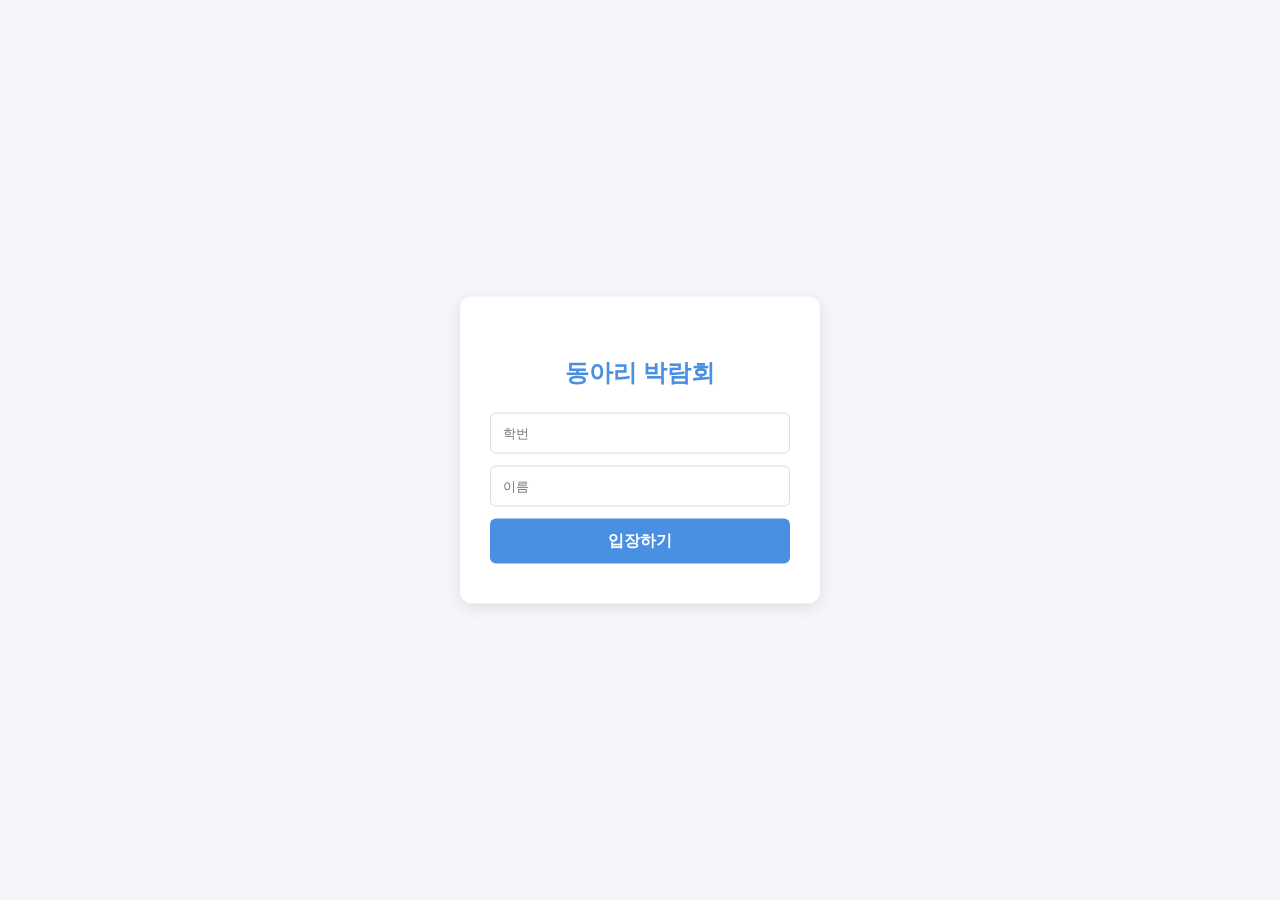
==== potato/index.html @ 2d9316b9 "Add files via upload" ====
<!DOCTYPE html>
<html lang="ko">
<head>
    <meta charset="UTF-8">
    <meta name="viewport" content="width=device-width, initial-scale=1.0">
    <title>로그인</title>
    <link rel="stylesheet" href="style.css">
</head>
<body>
    <div class="login-container">
        <h2>동아리 박람회</h2>
        <input type="text" id="studentId" placeholder="학번" required>
        <input type="text" id="studentName" placeholder="이름" required>
        <button class="login-btn" onclick="login()">입장하기</button>
    </div>

    <script src="script.js"></script>
</body>
</html>
---- potato/style.css ----
/* 공통 스타일 디자인 */
body {
    font-family: 'Malgun Gothic', sans-serif;
    margin: 0;
    padding: 0;
    background-color: #f4f6f9;
    color: #333;
}

/* 로그인 화면 */
.login-container {
    background: white;
    padding: 40px 30px;
    border-radius: 12px;
    box-shadow: 0 4px 15px rgba(0,0,0,0.1);
    text-align: center;
    width: 300px;
    position: absolute;
    top: 50%;
    left: 50%;
    transform: translate(-50%, -50%);
}
.login-container h2 { margin-bottom: 24px; color: #4A90E2; }
.login-container input {
    width: 100%; padding: 12px; margin-bottom: 12px;
    border: 1px solid #ddd; border-radius: 6px; box-sizing: border-box;
}
.login-btn {
    width: 100%; padding: 12px; background-color: #4A90E2; color: white;
    border: none; border-radius: 6px; font-size: 16px; cursor: pointer; font-weight: bold;
}

/* 메인 화면 */
.main-body { padding: 20px; text-align: center; }
.user-info { text-align: right; font-size: 15px; font-weight: bold; margin-bottom: 15px; color: #555; }
.main-title { font-size: 32px; margin-bottom: 25px; }
.timetable {
    background: white; padding: 20px; border-radius: 12px;
    box-shadow: 0 2px 8px rgba(0,0,0,0.05); max-width: 500px; margin: 0 auto 30px auto; text-align: left;
}
.timetable h3 { margin-top: 0; color: #4A90E2; text-align: center; }
.table-row { display: flex; justify-content: space-between; padding: 10px 0; border-bottom: 1px solid #eee; font-size: 14px; }
.menu-container { display: flex; flex-direction: column; gap: 15px; max-width: 500px; margin: 0 auto; }
.menu-btn {
    background: white; border: 2px solid #4A90E2; border-radius: 12px;
    padding: 22px; font-size: 18px; font-weight: bold; color: #4A90E2; cursor: pointer; transition: 0.2s;
}
.menu-btn:hover { background: #4A90E2; color: white; }

/* 서브 페이지 기본 공통 레이아웃 */
.sub-body { padding: 30px 20px; text-align: center; }
.sub-container {
    background: white; max-width: 600px; margin: 20px auto; padding: 20px;
    border-radius: 12px; box-shadow: 0 4px 10px rgba(0,0,0,0.05); text-align: left;
}
.booth-bg { background-color: #fff5f5; }
.stamp-bg { background-color: #f0fff4; }
.map-bg { background-color: #f0f7ff; }

/* 부스 안내용 탭 & 리스트 디자인 */
.filter-tabs { margin-bottom: 20px; }
.tab-btn { padding: 10px 25px; border: none; background: #ddd; cursor: pointer; border-radius: 20px; margin: 0 5px; }
.tab-btn.active { background: #4A90E2; color: white; font-weight: bold; }
.booth-item { display: flex; justify-content: space-between; align-items: center; padding: 15px; border-bottom: 1px solid #eee; }
.booth-info h3 { margin: 0 0 5px 0; font-size: 17px; color: #2c3e50; }
.booth-info .loc { font-size: 13px; color: #4A90E2; font-weight: bold; }
.fav-btn { background: none; border: none; font-size: 22px; color: #ccc; cursor: pointer; }
.fav-btn.active { color: #f1c40f; }

/* 3x3 원형 스탬프 빙고판 디자인 */
.bingo-board {
    display: grid; grid-template-columns: repeat(3, 1fr);
    gap: 15px; max-width: 360px; margin: 20px auto;
}
.bingo-cell {
    background: #ffffff; border: 2px dashed #b2bec3; border-radius: 50%;
    aspect-ratio: 1 / 1; display: flex; flex-direction: column;
    align-items: center; justify-content: center; font-size: 12px;
    font-weight: bold; color: #2d3436; position: relative; text-align: center; box-sizing: border-box;
}
.req-badge {
    position: absolute; top: 6px; background-color: #d63031;
    color: white; font-size: 8px; padding: 1px 5px; border-radius: 10px;
}
.bingo-cell.active { background: #edf7ed; border: 2px solid #2ecc71; color: #1b5e20; }
.bingo-cell .status { font-size: 18px; margin-top: 3px; }
.bingo-result { text-align: center; font-size: 24px; font-weight: bold; color: #d63031; margin-top: 20px; }
.map-placeholder { width: 100%; height: 300px; background: #e9ecef; display: flex; align-items: center; justify-content: center; border-radius: 8px; color: #6c757d; font-weight: bold; border: 2px dashed #ced4da; }
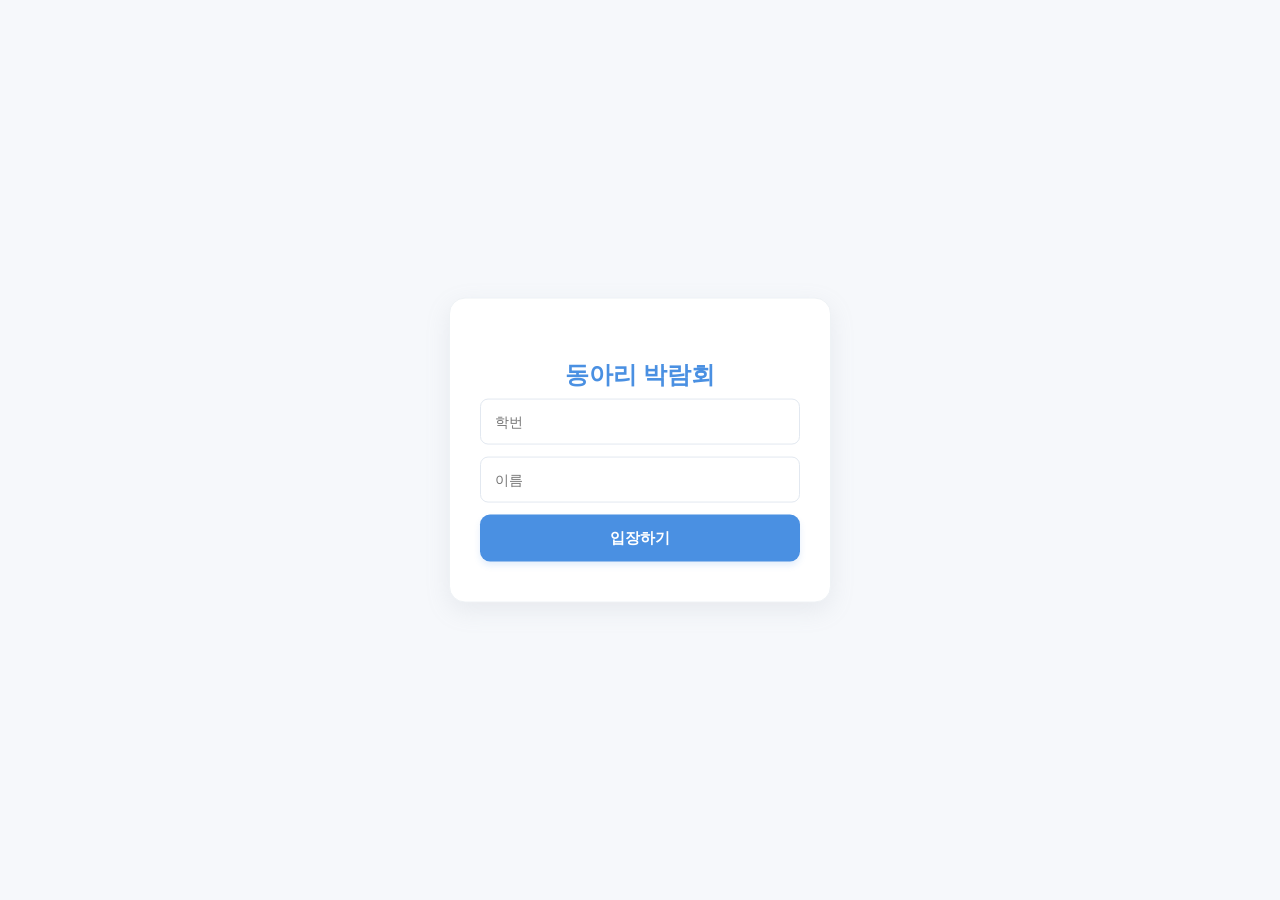
==== commit 9d497c59: "Update index.html" ====
--- a/potato/index.html
+++ b/potato/index.html
@@ -16,4 +16,4 @@
 
     <script src="script.js"></script>
 </body>
-</html>+</html>
--- a/potato/style.css
+++ b/potato/style.css
@@ -1,88 +1,373 @@
-/* 공통 스타일 디자인 */
+/* ==========================================================================
+   1. 공통 기본 스타일 & 배경 (축제 분위기 파스텔 톤)
+   ========================================================================== */
 body {
     font-family: 'Malgun Gothic', sans-serif;
     margin: 0;
     padding: 0;
-    background-color: #f4f6f9;
+    background-color: #f6f8fb;
     color: #333;
-}
-
-/* 로그인 화면 */
+    display: flex;
+    flex-direction: column;
+    min-height: 100vh;
+}
+
+/* ==========================================================================
+   2. 로그인 화면 (Index.html)
+   ========================================================================== */
 .login-container {
     background: white;
     padding: 40px 30px;
-    border-radius: 12px;
-    box-shadow: 0 4px 15px rgba(0,0,0,0.1);
-    text-align: center;
-    width: 300px;
+    border-radius: 16px;
+    box-shadow: 0 8px 24px rgba(149, 157, 165, 0.15);
+    text-align: center;
+    width: 320px;
     position: absolute;
     top: 50%;
     left: 50%;
     transform: translate(-50%, -50%);
-}
-.login-container h2 { margin-bottom: 24px; color: #4A90E2; }
+    border: 1px solid #eef2f5;
+}
+.login-container h2 { 
+    margin-bottom: 8px; 
+    color: #4A90E2; 
+    font-size: 24px;
+}
+.login-container p {
+    font-size: 13px;
+    color: #888;
+    margin-bottom: 24px;
+}
 .login-container input {
-    width: 100%; padding: 12px; margin-bottom: 12px;
-    border: 1px solid #ddd; border-radius: 6px; box-sizing: border-box;
-}
+    width: 100%; 
+    padding: 14px; 
+    margin-bottom: 12px;
+    border: 1px solid #e2e8f0; 
+    border-radius: 8px; 
+    box-sizing: border-box;
+    font-size: 14px;
+    outline: none;
+    transition: 0.2s;
+}
+.login-container input:focus {
+    border-color: #4A90E2;
+    box-shadow: 0 0 0 3px rgba(74, 144, 226, 0.1);
+}
+
+/* ==========================================================================
+   3. 메인 화면 (Main.html) 전용 스타일
+   ========================================================================== */
+.main-body { 
+    padding: 32px 20px; 
+    max-width: 500px;
+    margin: 0 auto;
+    box-sizing: border-box;
+    display: flex;
+    flex-direction: column;
+}
+
+/* 학생 학번/이름 표시 우측 상단 뱃지 */
+.user-info { 
+    align-self: flex-end;
+    background: linear-gradient(135deg, #e0eaff 0%, #ebf3fc 100%);
+    color: #2b78d2;
+    padding: 8px 16px;
+    border-radius: 30px;
+    font-size: 13px; 
+    font-weight: bold; 
+    margin-bottom: 24px; 
+    box-shadow: 0 4px 10px rgba(74, 144, 226, 0.08);
+    border: 1px solid rgba(74, 144, 226, 0.15);
+    display: flex;
+    align-items: center;
+    gap: 6px;
+}
+.user-info::before {
+    content: '🎓';
+    font-size: 14px;
+}
+
+/* 축제 타이틀 데코레이션 (에러 유발하는 -webkit-background-clip 제거 후 호환성 높은 속성으로 변경) */
+.main-title { 
+    font-size: 30px; 
+    font-weight: 900;
+    color: #2c3e50; /* 안전한 솔리드 파스텔 네이비로 교체 */
+    margin-top: 10px;
+    margin-bottom: 8px;
+    text-align: center;
+    letter-spacing: -0.5px;
+}
+.main-subtitle {
+    font-size: 14px;
+    color: #8a9cae;
+    margin-bottom: 35px;
+    text-align: center;
+    font-weight: 500;
+}
+
+/* ⏱️ 시간표 스타일 리뉴얼 */
+.timetable {
+    background: white; 
+    padding: 24px; 
+    border-radius: 20px;
+    box-shadow: 0 10px 25px rgba(149, 157, 165, 0.08); 
+    margin-bottom: 30px; 
+    border: 1px solid rgba(74, 144, 226, 0.05);
+}
+.timetable h3 { 
+    margin-top: 0; 
+    margin-bottom: 18px;
+    color: #2c3e50; 
+    font-size: 17px;
+    font-weight: 800;
+    text-align: left;
+    display: flex;
+    align-items: center;
+    gap: 8px;
+}
+.timetable h3::before {
+    content: '🕒';
+    font-size: 18px;
+}
+.table-row { 
+    display: flex; 
+    justify-content: space-between; 
+    padding: 14px 6px; 
+    border-bottom: 1px dashed #e2e8f0; 
+    font-size: 13.5px; 
+    color: #4a5568;
+    transition: background 0.2s;
+}
+.table-row:hover {
+    background-color: #fcfdfe;
+}
+.table-row:last-child {
+    border-bottom: none;
+}
+.table-row span:first-child {
+    font-weight: 700;
+    color: #4A90E2;
+}
+.table-row span:last-child {
+    font-weight: 500;
+}
+
+/* 🗺️ 메인 메뉴 이동 버튼 디자인 */
+.menu-container { 
+    display: flex; 
+    flex-direction: column; 
+    gap: 16px; 
+}
+.menu-btn {
+    background: white; 
+    border: 1px solid #e2e8f0; 
+    border-radius: 20px;
+    padding: 22px; 
+    font-size: 18px; 
+    font-weight: bold; 
+    color: #2c3e50; 
+    cursor: pointer; 
+    transition: all 0.25s cubic-bezier(0.4, 0, 0.2, 1);
+    text-align: left;
+    display: flex;
+    align-items: center;
+    justify-content: space-between;
+    box-shadow: 0 4px 12px rgba(0,0,0,0.01);
+}
+.menu-btn::after {
+    content: '➔';
+    font-size: 13px;
+    color: #4A90E2;
+    background: #f0f6ff;
+    width: 28px;
+    height: 28px;
+    border-radius: 50%;
+    display: flex;
+    align-items: center;
+    justify-content: center;
+    transition: all 0.25s ease;
+}
+.menu-btn:hover { 
+    transform: translateY(-4px);
+    border-color: #4A90E2;
+    box-shadow: 0 12px 24px rgba(74, 144, 226, 0.12);
+}
+.menu-btn:hover::after {
+    transform: translateX(6px);
+    background: #4A90E2;
+    color: white;
+}
+
+/* ==========================================================================
+   4. 서브페이지 공통 & 스탬프 & 부스 리스트
+   ========================================================================== */
+.sub-body { 
+    padding: 20px 16px; 
+    max-width: 500px;
+    margin: 0 auto;
+    box-sizing: border-box;
+}
+.sub-body h1 {
+    font-size: 24px;
+    color: #2c3e50;
+    margin-bottom: 6px;
+    text-align: center;
+}
+.sub-body p {
+    font-size: 13px;
+    color: #7f8c8d;
+    margin-bottom: 24px;
+    text-align: center;
+    line-height: 1.5;
+}
+.sub-container {
+    background: white; 
+    padding: 20px;
+    border-radius: 16px; 
+    box-shadow: 0 6px 16px rgba(0,0,0,0.04);
+    margin-bottom: 20px;
+}
+
+/* 로그인/공통 하단 버튼 */
 .login-btn {
-    width: 100%; padding: 12px; background-color: #4A90E2; color: white;
-    border: none; border-radius: 6px; font-size: 16px; cursor: pointer; font-weight: bold;
-}
-
-/* 메인 화면 */
-.main-body { padding: 20px; text-align: center; }
-.user-info { text-align: right; font-size: 15px; font-weight: bold; margin-bottom: 15px; color: #555; }
-.main-title { font-size: 32px; margin-bottom: 25px; }
-.timetable {
-    background: white; padding: 20px; border-radius: 12px;
-    box-shadow: 0 2px 8px rgba(0,0,0,0.05); max-width: 500px; margin: 0 auto 30px auto; text-align: left;
-}
-.timetable h3 { margin-top: 0; color: #4A90E2; text-align: center; }
-.table-row { display: flex; justify-content: space-between; padding: 10px 0; border-bottom: 1px solid #eee; font-size: 14px; }
-.menu-container { display: flex; flex-direction: column; gap: 15px; max-width: 500px; margin: 0 auto; }
-.menu-btn {
-    background: white; border: 2px solid #4A90E2; border-radius: 12px;
-    padding: 22px; font-size: 18px; font-weight: bold; color: #4A90E2; cursor: pointer; transition: 0.2s;
-}
-.menu-btn:hover { background: #4A90E2; color: white; }
-
-/* 서브 페이지 기본 공통 레이아웃 */
-.sub-body { padding: 30px 20px; text-align: center; }
-.sub-container {
-    background: white; max-width: 600px; margin: 20px auto; padding: 20px;
-    border-radius: 12px; box-shadow: 0 4px 10px rgba(0,0,0,0.05); text-align: left;
-}
-.booth-bg { background-color: #fff5f5; }
-.stamp-bg { background-color: #f0fff4; }
-.map-bg { background-color: #f0f7ff; }
-
-/* 부스 안내용 탭 & 리스트 디자인 */
-.filter-tabs { margin-bottom: 20px; }
-.tab-btn { padding: 10px 25px; border: none; background: #ddd; cursor: pointer; border-radius: 20px; margin: 0 5px; }
-.tab-btn.active { background: #4A90E2; color: white; font-weight: bold; }
-.booth-item { display: flex; justify-content: space-between; align-items: center; padding: 15px; border-bottom: 1px solid #eee; }
-.booth-info h3 { margin: 0 0 5px 0; font-size: 17px; color: #2c3e50; }
-.booth-info .loc { font-size: 13px; color: #4A90E2; font-weight: bold; }
-.fav-btn { background: none; border: none; font-size: 22px; color: #ccc; cursor: pointer; }
-.fav-btn.active { color: #f1c40f; }
-
-/* 3x3 원형 스탬프 빙고판 디자인 */
+    width: 100%; 
+    padding: 14px; 
+    background-color: #4A90E2; 
+    color: white;
+    border: none; 
+    border-radius: 10px; 
+    font-size: 15px; 
+    cursor: pointer; 
+    font-weight: bold;
+    box-shadow: 0 4px 6px rgba(74, 144, 226, 0.15);
+    transition: background 0.2s;
+}
+.login-btn:hover {
+    background-color: #357ABD;
+}
+
+/* 부스 목록 탭 */
+.filter-tabs { 
+    display: flex;
+    justify-content: center;
+    gap: 8px;
+    margin-bottom: 20px; 
+}
+.tab-btn { 
+    padding: 10px 20px; 
+    border: 1px solid #e2e8f0; 
+    background: white; 
+    color: #718096;
+    cursor: pointer; 
+    border-radius: 30px; 
+    font-size: 13px;
+    font-weight: bold;
+    transition: 0.2s;
+}
+.tab-btn.active { 
+    background: #4A90E2; 
+    color: white; 
+    border-color: #4A90E2;
+}
+
+/* 개별 부스 디자인 */
+.booth-item { 
+    display: flex; 
+    justify-content: space-between; 
+    align-items: center; 
+    padding: 16px 8px; 
+    border-bottom: 1px solid #f1f3f5; 
+}
+.booth-item:last-child {
+    border-bottom: none;
+}
+.booth-info h3 { 
+    margin: 0 0 6px 0; 
+    font-size: 15px; 
+    color: #2d3748; 
+}
+.booth-info .loc { 
+    font-size: 12px; 
+    color: #2b78d2; /* 콜론(:) 문자 및 공백 완벽 정규화 */
+    font-weight: bold; 
+}
+.fav-btn { 
+    background: none; 
+    border: none; 
+    font-size: 20px; 
+    color: #cbd5e0; 
+    cursor: pointer; 
+    transition: color 0.15s;
+}
+.fav-btn.active { 
+    color: #f1c40f; 
+}
+
+/* ==========================================================================
+   5. 3x3 동그라미 스탬프 빙고판 디자인
+   ========================================================================== */
 .bingo-board {
-    display: grid; grid-template-columns: repeat(3, 1fr);
-    gap: 15px; max-width: 360px; margin: 20px auto;
+    display: grid; 
+    grid-template-columns: repeat(3, 1fr);
+    gap: 12px; 
+    max-width: 340px; 
+    margin: 20px auto;
 }
 .bingo-cell {
-    background: #ffffff; border: 2px dashed #b2bec3; border-radius: 50%;
-    aspect-ratio: 1 / 1; display: flex; flex-direction: column;
-    align-items: center; justify-content: center; font-size: 12px;
-    font-weight: bold; color: #2d3436; position: relative; text-align: center; box-sizing: border-box;
+    background: #ffffff; 
+    border: 2px dashed #cbd5e0; 
+    border-radius: 50%; 
+    aspect-ratio: 1 / 1; 
+    display: flex; 
+    flex-direction: column;
+    align-items: center; 
+    justify-content: center; 
+    font-size: 12px;
+    font-weight: bold; 
+    color: #4a5568; 
+    position: relative; 
+    text-align: center; 
+    box-sizing: border-box;
+    transition: all 0.3s ease;
 }
 .req-badge {
-    position: absolute; top: 6px; background-color: #d63031;
-    color: white; font-size: 8px; padding: 1px 5px; border-radius: 10px;
-}
-.bingo-cell.active { background: #edf7ed; border: 2px solid #2ecc71; color: #1b5e20; }
-.bingo-cell .status { font-size: 18px; margin-top: 3px; }
-.bingo-result { text-align: center; font-size: 24px; font-weight: bold; color: #d63031; margin-top: 20px; }
-.map-placeholder { width: 100%; height: 300px; background: #e9ecef; display: flex; align-items: center; justify-content: center; border-radius: 8px; color: #6c757d; font-weight: bold; border: 2px dashed #ced4da; }
+    position: absolute; 
+    top: 6px; 
+    background-color: #e53e3e;
+    color: white; 
+    font-size: 8px; 
+    padding: 2px 6px; 
+    border-radius: 10px;
+    transform: scale(0.9);
+}
+.bingo-cell.active { 
+    background: #f0fff4; 
+    border: 2px solid #38a169; 
+    color: #22543d; 
+    box-shadow: 0 4px 10px rgba(56, 161, 105, 0.12);
+}
+.bingo-cell .status { 
+    font-size: 18px; 
+    margin-top: 4px; 
+}
+.bingo-result { 
+    text-align: center; 
+    font-size: 22px; 
+    font-weight: bold; 
+    color: #e53e3e; 
+    margin-top: 20px; 
+}
+
+/* 지도 배치도 공간 */
+.map-placeholder { 
+    width: 100%; 
+    height: 300px; 
+    background: #edf2f7; 
+    display: flex; 
+    align-items: center; 
+    justify-content: center; 
+    border-radius: 12px; 
+    color: #718096; 
+    font-weight: bold; 
+    border: 2px dashed #cbd5e0; 
+}
